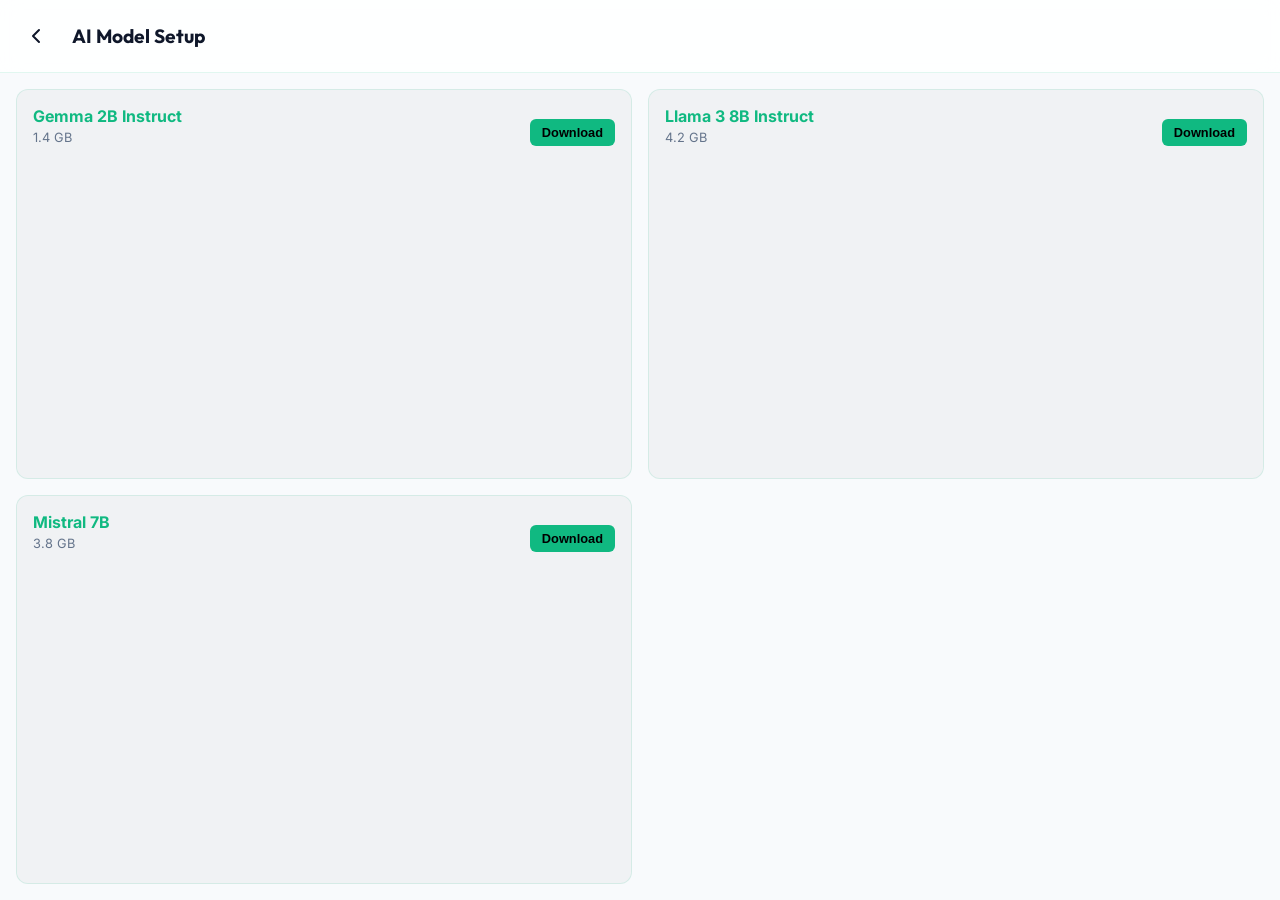
==== app/src/main/assets/www/model-manager.html @ 962ecfc8 "feat: initialize AetherDesk scanner project" ====
<!DOCTYPE html>
<html lang="en">
<head>
  <meta charset="utf-8">
  <title>Model Manager - AetherDesk Mobile</title>
  <meta name="viewport" content="width=device-width, initial-scale=1.0, user-scalable=no, viewport-fit=cover">
  <link rel="stylesheet" href="style.css">
  <link href="https://fonts.googleapis.com/css2?family=Inter:wght@400;500;600;700&family=Outfit:wght@500;700;800&display=swap" rel="stylesheet">
  <style>
    body {
      background-color: var(--bg-primary);
      color: var(--text-primary);
      font-family: 'Inter', sans-serif;
      margin: 0;
      padding: 0;
      height: 100vh;
      display: flex;
      flex-direction: column;
    }
    .header {
      display: flex;
      align-items: center;
      padding: 16px;
      background: var(--nav-bg);
      backdrop-filter: blur(10px);
      border-bottom: 1px solid var(--panel-border);
      position: sticky;
      top: 0;
      z-index: 100;
    }
    .back-btn {
      background: none;
      border: none;
      color: var(--text-primary);
      padding: 8px;
      cursor: pointer;
      display: flex;
      align-items: center;
      justify-content: center;
      margin-right: 16px;
    }
    .title {
      font-family: 'Outfit', sans-serif;
      font-size: 1.2rem;
      font-weight: 700;
      margin: 0;
    }
    .model-grid {
      display: grid;
      grid-template-columns: 1fr;
      gap: 16px;
      padding: 16px;
      overflow-y: auto;
      flex: 1;
    }
    @media (min-width: 1024px) {
      .model-grid {
        grid-template-columns: 1fr 1fr;
      }
    }
    .model-card {
      background: var(--card-bg-inner, rgba(255, 255, 255, 0.03));
      border: 1px solid var(--panel-border);
      border-radius: 12px;
      padding: 16px;
      display: flex;
      flex-direction: column;
      gap: 12px;
    }
    .model-header {
      display: flex;
      justify-content: space-between;
      align-items: flex-start;
    }
    .model-name {
      font-weight: 700;
      font-size: 1rem;
      color: var(--accent-emerald);
      margin: 0;
    }
    .model-size {
      font-size: 0.8rem;
      color: var(--text-muted);
    }
    .progress-container {
      width: 100%;
      height: 6px;
      background: rgba(255, 255, 255, 0.1);
      border-radius: 3px;
      overflow: hidden;
      display: none;
    }
    .progress-bar {
      height: 100%;
      background: linear-gradient(90deg, var(--accent-emerald), var(--accent-gold));
      width: 0%;
      transition: width 0.2s;
    }
    .btn-delete {
      background: rgba(239, 68, 68, 0.1);
      color: #ef4444;
      border: 1px solid rgba(239, 68, 68, 0.3);
      padding: 6px 12px;
      border-radius: 6px;
      font-size: 0.8rem;
      font-weight: 600;
      cursor: pointer;
      align-self: flex-end;
    }
    .btn-download {
      background: var(--accent-emerald);
      color: #000;
      border: none;
      padding: 6px 12px;
      border-radius: 6px;
      font-size: 0.8rem;
      font-weight: 700;
      cursor: pointer;
      align-self: flex-end;
    }
  </style>
</head>
<body class="dark-theme">
  <div class="header">
    <button class="back-btn" onclick="goBack()">
      <svg viewBox="0 0 24 24" fill="none" stroke="currentColor" stroke-width="2" stroke-linecap="round" stroke-linejoin="round" style="width:24px;height:24px;">
        <polyline points="15 18 9 12 15 6"/>
      </svg>
    </button>
    <h1 class="title">AI Model Setup</h1>
  </div>

  <div class="model-grid" id="model-grid">
    <!-- Cards will be injected here by model-manager.js -->
  </div>

  <script src="model-manager.js"></script>
  <script>
    // Theme sync
    const savedTheme = localStorage.getItem("theme") || "light";
    if (savedTheme === "light") {
      document.body.classList.remove("dark-theme");
      document.body.classList.add("light-theme");
    }
    if (window.AndroidBridge && window.AndroidBridge.setStatusBarTheme) {
      window.AndroidBridge.setStatusBarTheme(savedTheme);
    }
    
    // Global swipe-back logic
    let touchStartX = 0;
    let touchEndX = 0;
    document.addEventListener('touchstart', e => {
      touchStartX = e.changedTouches[0].screenX;
    }, { passive: true });
    
    document.addEventListener('touchend', e => {
      touchEndX = e.changedTouches[0].screenX;
      if (touchEndX - touchStartX > 100) {
        goBack(); // Swipe right to go back
      }
    }, { passive: true });

    function goBack() {
      window.location.href = 'index.html';
    }
  </script>
</body>
</html>
---- app/src/main/assets/www/style.css ----
:root {
  /* Default: Premium Light Mode */
  --bg-primary: #f8fafc;
  --bg-gradient: radial-gradient(circle at 50% 50%, #f0f4f8 0%, #e2ebf0 100%);
  --bg-secondary: #ffffff;
  --accent-emerald: #10b981;
  --accent-gold: #d97706; /* slightly darker gold for readability on light BG */
  --accent-rose: #e11d48; /* slightly darker rose for readability on light BG */
  --accent-purple: #8b5cf6;
  --accent-cyan: #06b6d4;
  --text-primary: #0f172a;
  --text-secondary: #334155;
  --text-muted: #64748b;
  --panel-border: rgba(16, 185, 129, 0.12);
  --glass-bg: rgba(255, 255, 255, 0.7);
  --glass-border: rgba(16, 185, 129, 0.16);
  --glow-emerald: 0 4px 16px rgba(16, 185, 129, 0.08);
  --glow-gold: 0 4px 16px rgba(217, 119, 6, 0.06);
  --card-shadow: 0 4px 20px rgba(15, 23, 42, 0.04);
  
  --header-bg: rgba(248, 250, 252, 0.75);
  --nav-bg: rgba(255, 255, 255, 0.85);
  --input-bg: rgba(255, 255, 255, 0.8);
  --input-border: rgba(16, 185, 129, 0.15);
  --console-bg: #f1f5f9;
  --console-text: #0f766e;
  --card-bg-inner: rgba(0, 0, 0, 0.03);
  --subtab-bg: rgba(0, 0, 0, 0.04);
  --chat-user-bg: rgba(0, 0, 0, 0.04);
  --blob-opacity: 0.18;
  --notif-bg: rgba(255, 255, 255, 0.95);
}

body.dark-theme {
  /* Dark Mode Overrides */
  --bg-primary: #050807;
  --bg-gradient: radial-gradient(circle at 50% 50%, #0c1512 0%, #030504 100%);
  --bg-secondary: #0a0f0d;
  --accent-emerald: #10b981;
  --accent-gold: #f59e0b;
  --accent-rose: #f43f5e;
  --accent-purple: #8b5cf6;
  --accent-cyan: #06b6d4;
  --text-primary: #f8fafc;
  --text-secondary: #cbd5e1;
  --text-muted: #64748b;
  --panel-border: rgba(16, 185, 129, 0.08);
  --glass-bg: rgba(16, 185, 129, 0.015);
  --glass-border: rgba(16, 185, 129, 0.12);
  --glow-emerald: 0 0 12px rgba(16, 185, 129, 0.25);
  --glow-gold: 0 0 12px rgba(245, 158, 11, 0.2);
  --card-shadow: 0 4px 30px rgba(0, 0, 0, 0.4);
  
  --header-bg: rgba(10, 15, 13, 0.65);
  --nav-bg: rgba(10, 15, 13, 0.85);
  --input-bg: rgba(0, 0, 0, 0.35);
  --input-border: rgba(255, 255, 255, 0.08);
  --console-bg: rgba(0, 0, 0, 0.45);
  --console-text: #10b981;
  --card-bg-inner: rgba(0, 0, 0, 0.25);
  --subtab-bg: rgba(0, 0, 0, 0.3);
  --chat-user-bg: rgba(0, 0, 0, 0.35);
  --blob-opacity: 0.08;
  --notif-bg: rgba(10, 15, 13, 0.96);
}

.app-logo-theme {
  transition: filter 0.3s ease;
}
body.light-theme .app-logo-theme {
  filter: invert(1) hue-rotate(180deg) brightness(0.3) drop-shadow(0 0 6px rgba(0,0,0,0.15)) !important;
}

* {
  box-sizing: border-box;
  margin: 0;
  padding: 0;
  -webkit-tap-highlight-color: transparent;
}

html {
  height: 100%;
  width: 100%;
  margin: 0;
  padding: 0;
  overflow: hidden;
}

body {
  font-family: 'Inter', -apple-system, sans-serif;
  background-color: var(--bg-primary);
  color: var(--text-primary);
  height: 100%;
  display: flex;
  flex-direction: column;
  overflow: hidden;
  position: relative;
}

/* ----------------- FLUID BACKGROUND GLOW BLOBS ----------------- */
.bg-glow-container {
  position: absolute;
  top: 0;
  left: 0;
  width: 100%;
  height: 100%;
  overflow: hidden;
  z-index: -10;
  pointer-events: none;
  background: var(--bg-gradient);
}

.bg-blob {
  position: absolute;
  border-radius: 50%;
  filter: blur(80px);
  opacity: var(--blob-opacity);
  mix-blend-mode: normal;
  will-change: transform;
  transform: translate3d(0,0,0);
  backface-visibility: hidden;
  perspective: 1000px;
}

.blob-emerald {
  background: var(--accent-emerald);
  width: 300px;
  height: 300px;
  top: -80px;
  left: 5%;
  animation: float-blob-1 25s infinite ease-in-out;
}

.blob-gold {
  background: var(--accent-gold);
  width: 350px;
  height: 350px;
  bottom: -100px;
  right: 8%;
  animation: float-blob-2 30s infinite ease-in-out;
}

.blob-rose {
  background: var(--accent-rose);
  width: 250px;
  height: 250px;
  top: 35%;
  right: -5%;
  animation: float-blob-3 22s infinite ease-in-out;
}

@keyframes float-blob-1 {
  0%, 100% { transform: translate(0px, 0px) scale(1); }
  33% { transform: translate(40px, 30px) scale(1.1); }
  66% { transform: translate(-20px, 50px) scale(0.9); }
}

@keyframes float-blob-2 {
  0%, 100% { transform: translate(0px, 0px) scale(1); }
  50% { transform: translate(-50px, 40px) scale(1.15); }
}

@keyframes float-blob-3 {
  0%, 100% { transform: translate(0px, 0px) scale(1); }
  50% { transform: translate(30px, -45px) scale(0.95); }
}

/* App Header */
.app-header {
  height: calc(64px + env(safe-area-inset-top, 0px));
  padding: env(safe-area-inset-top, 0px) 16px 0 16px;
  background: var(--header-bg);
  backdrop-filter: blur(20px);
  -webkit-backdrop-filter: blur(20px);
  border-bottom: 1px solid var(--panel-border);
  display: flex;
  align-items: center;
  justify-content: space-between;
  position: fixed;
  top: 0;
  left: 0;
  right: 0;
  z-index: 100;
}

.header-branding {
  display: flex;
  align-items: center;
  gap: 8px;
  cursor: pointer;
}

.header-logo {
  width: 20px;
  height: 20px;
  color: var(--accent-emerald);
  filter: drop-shadow(0 0 6px var(--accent-emerald));
}

.header-text {
  display: flex;
  flex-direction: column;
}

.header-title {
  font-family: 'Outfit', sans-serif;
  font-size: 0.95rem;
  font-weight: 700;
  letter-spacing: 0.5px;
}

.header-subtitle {
  font-size: 0.6rem;
  color: var(--text-muted);
  font-weight: 700;
  letter-spacing: 1px;
}

.header-network-badge {
  display: flex;
  align-items: center;
  gap: 6px;
  background: rgba(255, 255, 255, 0.03);
  padding: 4px 10px;
  border-radius: 20px;
  border: 1px solid var(--panel-border);
  cursor: pointer;
}

.badge-dot {
  width: 6px;
  height: 6px;
  border-radius: 50%;
  background: var(--text-muted);
}

.badge-dot.active-wifi {
  background: var(--accent-emerald);
  box-shadow: 0 0 6px var(--accent-emerald);
}

.badge-dot.active-mobile {
  background: var(--accent-gold);
  box-shadow: 0 0 6px var(--accent-gold);
}

.badge-text {
  font-size: 0.7rem;
  font-weight: 600;
  color: var(--text-secondary);
}

/* App Container */
.app-container {
  flex: 1;
  margin-top: calc(64px + env(safe-area-inset-top, 0));
  margin-bottom: 0;
  overflow-y: auto;
  -webkit-overflow-scrolling: touch;
  padding: 16px 16px calc(92px + env(safe-area-inset-bottom, 12px)) 16px;
  display: flex;
  flex-direction: column;
  gap: 16px;
}

/* Tabs */
.tab-content {
  display: none;
  flex-direction: column;
  gap: 16px;
  width: 100%;
}

.tab-content.active {
  display: flex;
}

/* Welcome banner */
.welcome-banner {
  background: linear-gradient(135deg, rgba(16, 185, 129, 0.08) 0%, rgba(245, 158, 11, 0.02) 100%);
  border: 1px solid var(--panel-border);
  border-radius: 12px;
  padding: 18px;
  box-shadow: var(--glow-emerald);
}

.welcome-banner h2 {
  font-family: 'Outfit', sans-serif;
  font-size: 1.25rem;
  color: var(--accent-emerald);
  margin-bottom: 6px;
}

.welcome-banner p {
  font-size: 0.8rem;
  color: var(--text-secondary);
  line-height: 1.4;
}

/* Glass panel & cards */
.glass-panel {
  background: var(--glass-bg);
  backdrop-filter: blur(12px);
  -webkit-backdrop-filter: blur(12px);
  border: 1.5px solid var(--glass-border);
  border-radius: 14px;
  padding: 16px;
  box-shadow: var(--card-shadow);
}

.card {
  display: flex;
  flex-direction: column;
  gap: 12px;
}

.card-header {
  display: flex;
  align-items: center;
  gap: 8px;
  border-bottom: 1px solid var(--panel-border);
  padding-bottom: 8px;
}

.card-header h3 {
  font-size: 0.9rem;
  font-weight: 700;
  text-transform: uppercase;
  letter-spacing: 0.5px;
  color: var(--text-primary);
}

.card-icon {
  width: 16px;
  height: 16px;
}

.icon-emerald { color: var(--accent-emerald); filter: drop-shadow(0 0 4px var(--accent-emerald)); }
.icon-gold { color: var(--accent-gold); filter: drop-shadow(0 0 4px var(--accent-gold)); }

/* Specs Grid */
.device-stats-grid {
  display: grid;
  grid-template-columns: 1fr 1fr;
  gap: 12px;
}

.stat-item {
  background: var(--card-bg-inner);
  border: 1px solid var(--panel-border);
  padding: 10px;
  border-radius: 8px;
  display: flex;
  flex-direction: column;
  gap: 4px;
}

.stat-label {
  font-size: 0.65rem;
  font-weight: 700;
  color: var(--text-muted);
  letter-spacing: 0.5px;
}

.stat-value {
  font-family: 'Outfit', sans-serif;
  font-size: 1.1rem;
  font-weight: 700;
}

.stat-sub {
  font-size: 0.6rem;
  color: var(--text-muted);
}

.text-emerald { color: var(--accent-emerald); }
.text-gold { color: var(--accent-gold); }
.text-purple { color: var(--accent-purple); }
.text-cyan { color: var(--accent-cyan); }
.text-rose { color: var(--accent-rose); }

/* Input fields */
.input-glass {
  background: var(--input-bg);
  border: 1.5px solid var(--input-border);
  border-radius: 8px;
  color: var(--text-primary);
  padding: 10px 12px;
  font-size: 0.85rem;
  font-family: inherit;
  outline: none;
  width: 100%;
  transition: border-color 0.2s;
}

.input-glass:focus {
  border-color: var(--accent-emerald);
  box-shadow: 0 0 8px rgba(16, 185, 129, 0.15);
}

/* Buttons */
.btn-secondary {
  background: var(--card-bg-inner);
  border: 1px solid var(--panel-border);
  border-radius: 8px;
  color: var(--text-secondary);
  font-weight: 600;
  cursor: pointer;
  outline: none;
  transition: all 0.2s;
  padding: 10px 16px;
  display: inline-flex;
  align-items: center;
  justify-content: center;
  min-height: 44px;
}

.btn-secondary:active {
  background: rgba(255, 255, 255, 0.08);
  transform: scale(0.98);
}

.btn-secondary:active {
  background: rgba(16, 185, 129, 0.08);
}

.btn-neon {
  font-weight: 700;
  color: #fff;
  border: none;
  cursor: pointer;
  border-radius: 8px;
  transition: opacity 0.2s, box-shadow 0.2s, transform 0.2s;
  padding: 10px 16px;
  display: inline-flex;
  align-items: center;
  justify-content: center;
  min-height: 44px;
}

.btn-neon-emerald {
  background: linear-gradient(135deg, var(--accent-emerald), #059669);
  box-shadow: var(--glow-emerald);
}

.btn-neon-purple {
  background: linear-gradient(135deg, var(--accent-emerald), var(--accent-gold));
  box-shadow: var(--glow-gold);
}

.btn-neon:active {
  opacity: 0.9;
  transform: scale(0.98);
}

/* Subtabs */
.mobile-subtabs {
  display: flex;
  background: var(--subtab-bg);
  padding: 4px;
  border-radius: 10px;
  border: 1px solid var(--panel-border);
  margin-bottom: 12px;
  flex-shrink: 0;
}

.subtab-btn {
  flex: 1;
  background: none;
  border: none;
  padding: 10px 6px;
  font-size: 0.8rem;
  font-weight: 600;
  color: var(--text-muted);
  border-radius: 8px;
  cursor: pointer;
  transition: all 0.2s;
  min-height: 38px;
}

.subtab-btn.active {
  background: rgba(16, 185, 129, 0.12);
  color: var(--accent-emerald);
  border: 1px solid rgba(16, 185, 129, 0.2);
}

.pane-content {
  display: none;
  flex-direction: column;
  gap: 12px;
  width: 100%;
}

.pane-content.active {
  display: flex;
}

/* Bottom Navigation */
.bottom-nav {
  height: calc(56px + env(safe-area-inset-bottom, 10px));
  padding-bottom: env(safe-area-inset-bottom, 10px);
  background: var(--nav-bg);
  backdrop-filter: blur(20px);
  -webkit-backdrop-filter: blur(20px);
  border-top: 1px solid var(--panel-border);
  position: fixed;
  bottom: 0;
  left: 0;
  right: 0;
  display: flex;
  align-items: center;
  justify-content: space-evenly;
  z-index: 100;
}

.nav-item {
  background: none;
  border: none;
  display: flex;
  flex-direction: column;
  align-items: center;
  justify-content: center;
  gap: 2px;
  flex: 1;
  height: 100%;
  color: var(--text-muted);
  cursor: pointer;
  padding: 2px 0;
  outline: none;
  min-width: 0;
}

.nav-icon-wrapper {
  display: flex;
  align-items: center;
  justify-content: center;
  padding: 4px 10px;
  border-radius: 16px;
  transition: all 0.2s ease-in-out;
}

.nav-icon {
  width: 20px;
  height: 20px;
  transition: transform 0.2s ease-in-out;
}

.nav-label {
  font-size: 0.62rem;
  font-weight: 500;
  white-space: nowrap;
  letter-spacing: -0.01em;
  transition: color 0.2s;
  overflow: hidden;
  text-overflow: ellipsis;
  max-width: 100%;
}

.nav-item.active {
  color: var(--accent-emerald);
}

.nav-item.active .nav-icon-wrapper {
  background-color: rgba(16, 185, 129, 0.12);
  box-shadow: inset 0 0 8px rgba(16, 185, 129, 0.05);
}

.nav-item.active .nav-icon {
  transform: scale(1.05);
  color: var(--accent-emerald);
  filter: drop-shadow(0 0 6px var(--accent-emerald));
}

.nav-item.active .nav-label {
  color: var(--accent-emerald);
  font-weight: 700;
}

/* Circular Settings button in header */
.header-settings-btn {
  background: var(--card-bg-inner);
  border: 1px solid var(--panel-border);
  border-radius: 50%;
  width: 34px;
  height: 34px;
  display: flex;
  align-items: center;
  justify-content: center;
  cursor: pointer;
  color: var(--text-secondary);
  transition: all 0.2s;
  outline: none;
}

.header-settings-btn:active {
  background: rgba(255, 255, 255, 0.08);
  transform: scale(0.95);
}

/* Fullscreen Boot Splash Overlay styles */
#boot-splash-overlay {
  position: fixed;
  top: 0;
  left: 0;
  right: 0;
  bottom: 0;
  background: var(--bg-primary);
  z-index: 100000;
  opacity: 1;
  transition: opacity 0.4s cubic-bezier(0.25, 1, 0.5, 1);
  will-change: opacity;
  pointer-events: auto;
  display: flex;
  flex-direction: column;
  align-items: center;
  justify-content: center;
}

.splash-logo-container {
  width: 100%;
  max-width: 320px;
  text-align: center;
  box-sizing: border-box;
  padding: 0 20px;
}

/* Badge tags for status */
.badge-tag {
  display: inline-block;
  padding: 4px 10px;
  font-size: 0.7rem;
  font-weight: 700;
  border-radius: 12px;
  text-transform: uppercase;
  letter-spacing: 0.5px;
}

.status-stopped {
  background: rgba(244, 63, 94, 0.1);
  color: var(--accent-rose);
  border: 1px solid rgba(244, 63, 94, 0.2);
}

.status-running {
  background: rgba(16, 185, 129, 0.1);
  color: var(--accent-emerald);
  border: 1px solid rgba(16, 185, 129, 0.2);
}

.status-starting {
  background: rgba(245, 158, 11, 0.1);
  color: var(--accent-gold);
  border: 1px solid rgba(245, 158, 11, 0.2);
}

/* Result Consoles */
.result-console {
  background: var(--console-bg);
  border: 1px solid var(--panel-border);
  color: var(--console-text);
  border-radius: 8px;
  padding: 10px;
  font-family: monospace;
  font-size: 0.75rem;
  white-space: pre-wrap;
  word-break: break-all;
  overflow-y: auto;
}

/* Chat Styles */
.mobile-split-layout {
  display: flex;
  flex-direction: column;
  gap: 14px;
  flex: 1;
}

.chat-messages {
  display: flex;
  flex-direction: column;
  gap: 10px;
}

.chat-bubble {
  max-width: 85%;
  padding: 8px 12px;
  border-radius: 12px;
  font-size: 0.8rem;
  line-height: 1.45;
}

.chat-bubble.assistant {
  align-self: flex-start;
  background: rgba(16, 185, 129, 0.08);
  border: 1px solid rgba(16, 185, 129, 0.15);
  color: var(--text-primary);
}

.chat-bubble.user {
  align-self: flex-end;
  background: var(--chat-user-bg);
  border: 1px solid rgba(245, 158, 11, 0.15);
  color: var(--text-primary);
}

.chat-input-row {
  display: flex;
  gap: 8px;
}

.chat-input-row input {
  flex: 1;
}

.chat-input-row button {
  padding: 10px 16px;
  font-size: 0.8rem;
  flex-shrink: 0;
}

/* Modals */
.modal-overlay {
  position: fixed;
  top: 0;
  left: 0;
  right: 0;
  bottom: 0;
  background: rgba(0,0,0,0.65);
  backdrop-filter: blur(8px);
  display: flex;
  align-items: center;
  justify-content: center;
  padding: 24px;
  z-index: 1000;
}

.modal-card {
  max-width: 340px;
  width: 100%;
  border-color: rgba(16, 185, 129, 0.25);
  box-shadow: var(--glow-emerald);
  animation: modalScaleUp 0.3s cubic-bezier(0.175, 0.885, 0.32, 1.275);
}

@keyframes modalScaleUp {
  from {
    transform: scale(0.9);
    opacity: 0;
  }
  to {
    transform: scale(1);
    opacity: 1;
  }
}

.flex-col {
  display: flex;
  flex-direction: column;
}

.text-muted {
  color: var(--text-muted);
}

/* Custom list items */
.doc-item {
  display: flex;
  justify-content: space-between;
  align-items: center;
  background: var(--card-bg-inner);
  border: 1px solid var(--panel-border);
  padding: 6px 10px;
  border-radius: 6px;
}

/* Theme Toggle Switch */
.theme-switch-container {
  display: flex;
  align-items: center;
  justify-content: space-between;
  background: var(--card-bg-inner);
  padding: 8px 12px;
  border-radius: 8px;
  border: 1px solid var(--panel-border);
  width: 100%;
}

.switch {
  position: relative;
  display: inline-block;
  width: 46px;
  height: 24px;
}

.switch input {
  opacity: 0;
  width: 0;
  height: 0;
}

.slider-switch {
  position: absolute;
  cursor: pointer;
  top: 0;
  left: 0;
  right: 0;
  bottom: 0;
  background-color: var(--subtab-bg);
  transition: .4s;
  border-radius: 24px;
  border: 1px solid var(--panel-border);
}

.slider-switch:before {
  position: absolute;
  content: "";
  height: 16px;
  width: 16px;
  left: 3px;
  bottom: 3px;
  background-color: var(--text-secondary);
  transition: .4s;
  border-radius: 50%;
}

input:checked + .slider-switch {
  background-color: var(--accent-emerald);
}

input:checked + .slider-switch:before {
  transform: translateX(22px);
  background-color: white;
}

/* File Utils Style Helpers */
.utils-grid {
  display: grid;
  grid-template-columns: 1fr 1fr;
  gap: 10px;
}

.file-picker-btn {
  background: var(--input-bg);
  border: 1.5px dashed var(--input-border);
  border-radius: 8px;
  color: var(--text-secondary);
  padding: 14px;
  text-align: center;
  font-size: 0.8rem;
  font-weight: 500;
  cursor: pointer;
  transition: all 0.2s;
  display: flex;
  flex-direction: column;
  align-items: center;
  gap: 4px;
}

.file-picker-btn:active {
  background: rgba(16, 185, 129, 0.04);
  border-color: var(--accent-emerald);
  color: var(--accent-emerald);
}

.strength-bar-bg {
  background: var(--subtab-bg);
  height: 4px;
  border-radius: 2px;
  overflow: hidden;
  margin-top: 4px;
}

.strength-bar {
  height: 100%;
  width: 0%;
  background: var(--text-muted);
  transition: width 0.3s ease, background 0.3s ease;
}

.strength-weak { background: var(--accent-rose) !important; }
.strength-medium { background: var(--accent-gold) !important; }
.strength-strong { background: var(--accent-emerald) !important; }

/* Custom slider style */
.slider-glass {
  height: 6px;
  background: var(--subtab-bg);
  border-radius: 4px;
  outline: none;
  border: 1px solid var(--panel-border);
  -webkit-appearance: none;
}
.slider-glass::-webkit-slider-thumb {
  -webkit-appearance: none;
  width: 16px;
  height: 16px;
  border-radius: 50%;
  background: var(--accent-emerald);
  cursor: pointer;
  box-shadow: var(--glow-emerald);
}

.btn-neon-rose {
  background: linear-gradient(135deg, var(--accent-rose), #be123c) !important;
  box-shadow: 0 0 12px rgba(244, 63, 94, 0.25) !important;
}

/* Tab/Card stretch rules to utilize full mobile screens */
.tab-content.active {
  display: flex;
  flex: 1;
  flex-direction: column;
}
.tab-content > .pane-content.active {
  display: flex;
  flex: 1;
  flex-direction: column;
}
#tab-productivity > .glass-panel,
#codehelper-pane-sandbox > .glass-panel,
#creative-pane-paint > .glass-panel,
#creative-pane-bg > .glass-panel,
#creative-pane-voice > .glass-panel,
#study-pane-math > .glass-panel,
#study-pane-planner > .glass-panel,
#study-pane-recall > .glass-panel {
  display: flex;
  flex-direction: column;
  min-height: auto;
}
#tab-productivity > .glass-panel > .flex-col,
#creative-pane-paint > .glass-panel > .flex-col,
#creative-pane-bg > .glass-panel > .flex-col,
#creative-pane-voice > .glass-panel > .flex-col,
#study-pane-math > .glass-panel > .flex-col,
#study-pane-planner > .glass-panel > .flex-col,
#study-pane-recall > .glass-panel > .flex-col {
  flex: 1;
  display: flex;
  flex-direction: column;
  justify-content: flex-start;
  gap: 16px;
}

/* Custom Segmented Control & Chip Tabs */
.embedded-chip-tabs {
  display: flex;
  gap: 8px;
  overflow-x: auto;
  padding: 4px 0 8px 0;
  scrollbar-width: none;
  -ms-overflow-style: none;
  width: 100%;
}
.embedded-chip-tabs::-webkit-scrollbar {
  display: none;
}
.chip-tab {
  background: var(--card-bg-inner);
  border: 1px solid var(--panel-border);
  border-radius: 20px;
  color: var(--text-secondary);
  padding: 8px 16px;
  font-size: 0.75rem;
  font-weight: 600;
  white-space: nowrap;
  cursor: pointer;
  transition: all 0.2s;
  outline: none;
  display: inline-flex;
  align-items: center;
  justify-content: center;
  min-height: 34px;
}
.chip-tab.active {
  background: rgba(16, 185, 129, 0.15);
  color: var(--accent-emerald);
  border-color: var(--accent-emerald);
  box-shadow: 0 0 8px rgba(16, 185, 129, 0.1);
}

.segmented-control {
  display: flex;
  background: var(--subtab-bg);
  padding: 3px;
  border-radius: 8px;
  border: 1px solid var(--panel-border);
  width: 100%;
}
.segment-btn {
  flex: 1;
  background: none;
  border: none;
  padding: 8px 4px;
  font-size: 0.75rem;
  font-weight: 600;
  color: var(--text-muted);
  border-radius: 6px;
  cursor: pointer;
  transition: all 0.2s;
  text-align: center;
  white-space: nowrap;
  overflow: hidden;
  text-overflow: ellipsis;
  min-height: 32px;
  outline: none;
}
.segment-btn.active {
  background: var(--bg-secondary);
  color: var(--accent-emerald);
  border: 1px solid var(--panel-border);
  box-shadow: var(--card-shadow);
}

/* Bottom Interactive Widgets */
.widget-card {
  margin-top: 16px;
  border-color: rgba(16, 185, 129, 0.18);
  box-shadow: 0 4px 15px rgba(0, 0, 0, 0.15);
  animation: widgetFadeIn 0.5s ease-out;
}

@keyframes widgetFadeIn {
  from { opacity: 0; transform: translateY(10px); }
  to { opacity: 1; transform: translateY(0); }
}

.widget-section-title {
  display: block;
  font-size: 0.7rem;
  font-weight: 700;
  color: var(--text-muted);
  text-transform: uppercase;
  letter-spacing: 0.5px;
  margin-bottom: 6px;
}

.btn-small {
  min-height: 34px !important;
  height: 34px !important;
  font-size: 0.75rem !important;
  padding: 4px 12px !important;
}

/* Color Palette styles */
.color-chip {
  height: 36px;
  border-radius: 6px;
  cursor: pointer;
  display: flex;
  align-items: center;
  justify-content: center;
  font-size: 0.6rem;
  font-weight: 700;
  color: #fff;
  text-shadow: 0 1px 2px rgba(0,0,0,0.6);
  border: 1px solid rgba(255,255,255,0.1);
  transition: transform 0.2s, box-shadow 0.2s;
}

.color-chip:active {
  transform: scale(0.92);
  box-shadow: 0 0 8px rgba(255,255,255,0.3);
}

/* Mindset Animation */
.widget-mindset-box .result-console {
  transition: border-color 0.4s ease, box-shadow 0.4s ease;
}

.widget-mindset-box.pulse-emerald .result-console {
  border-color: var(--accent-emerald) !important;
  box-shadow: 0 0 12px rgba(16, 185, 129, 0.25) !important;
}

.widget-mindset-box.pulse-gold .result-console {
  border-color: var(--accent-gold) !important;
  box-shadow: 0 0 12px rgba(245, 158, 11, 0.25) !important;
}

/* ==========================================================================
   Aether Smart Document Scanner Styles
   ========================================================================== */
.scanner-card-clickable:hover {
  transform: scale(1.02);
  border-color: var(--accent-cyan) !important;
  box-shadow: 0 0 15px rgba(16, 185, 129, 0.2);
}

.scanner-card-clickable:active {
  transform: scale(0.98);
  border-color: var(--accent-cyan) !important;
  background: rgba(16, 185, 129, 0.05) !important;
}

.scanner-overlay {
  --bg-primary: #090d16;
  --bg-secondary: #111827;
  --text-primary: #f8fafc;
  --text-secondary: #e2e8f0;
  --text-muted: #94a3b8;
  --panel-border: rgba(255, 255, 255, 0.08);
  --card-bg-inner: rgba(255, 255, 255, 0.03);

  position: fixed;
  top: 0;
  left: 0;
  right: 0;
  bottom: 0;
  z-index: 9999;
  background: #090d16;
  opacity: 0.99;
  backdrop-filter: blur(20px);
  -webkit-backdrop-filter: blur(20px);
  display: flex;
  justify-content: center;
  align-items: center;
  overflow: hidden;
  font-family: 'Outfit', sans-serif;
  color: #f8fafc;
}

.flash-overlay {
  position: absolute;
  top: 0;
  left: 0;
  width: 100%;
  height: 100%;
  background: #ffffff;
  opacity: 0;
  pointer-events: none;
  z-index: 10002;
  transition: opacity 0.05s ease-out;
}

.flash-overlay.flash-active {
  opacity: 0.85;
}

.scanner-hud {
  position: relative;
  width: 100%;
  height: 100%;
  max-width: 600px;
  display: flex;
  flex-direction: column;
  justify-content: space-between;
  padding: 24px 20px;
  box-sizing: border-box;
}

.hud-header {
  display: flex;
  justify-content: space-between;
  align-items: center;
  z-index: 10001;
  margin-top: calc(16px + env(safe-area-inset-top, 24px)); /* Dynamically clears Android system status bar / notch area */
}

.hud-title {
  font-size: 1.15rem;
  font-weight: 700;
  letter-spacing: -0.5px;
  background: linear-gradient(135deg, #fff 30%, var(--accent-emerald) 100%);
  -webkit-background-clip: text;
  -webkit-text-fill-color: transparent;
}

.btn-hud-close {
  background: rgba(255, 255, 255, 0.05);
  border: 1px solid rgba(255, 255, 255, 0.08);
  color: #fff;
  font-size: 1.4rem;
  width: 38px;
  height: 38px;
  border-radius: 50%;
  display: flex;
  align-items: center;
  justify-content: center;
  cursor: pointer;
  outline: none;
  transition: background 0.2s, transform 0.2s;
}

.btn-hud-close:active {
  background: rgba(255, 255, 255, 0.15);
  transform: scale(0.95);
}

.viewfinder-container {
  position: relative;
  flex: 1;
  margin: 20px 0;
  border-radius: 16px;
  background: rgba(0, 0, 0, 0.4);
  border: 1.5px solid rgba(255, 255, 255, 0.05);
  overflow: hidden;
  display: flex;
  justify-content: center;
  align-items: center;
  box-shadow: inset 0 0 30px rgba(0, 0, 0, 0.8);
}

.grid-helper {
  position: absolute;
  width: 100%;
  height: 100%;
  pointer-events: none;
  background-image: 
    linear-gradient(rgba(255, 255, 255, 0.03) 1px, transparent 1px),
    linear-gradient(90deg, rgba(255, 255, 255, 0.03) 1px, transparent 1px);
  background-size: 33.33% 33.33%;
  z-index: 1;
}

.document-sheet {
  position: relative;
  width: 72%;
  height: 76%;
  max-width: 320px;
  background: #ffffff; /* Bright white paper background */
  border: 1.5px solid rgba(16, 185, 129, 0.45); /* Emerald detection border */
  box-shadow: 0 10px 25px rgba(0, 0, 0, 0.35), 0 0 15px rgba(16, 185, 129, 0.25);
  border-radius: 12px;
  padding: 24px;
  box-sizing: border-box;
  display: flex;
  flex-direction: column;
  gap: 16px;
  opacity: 0.95;
  z-index: 2;
  transition: transform 0.4s cubic-bezier(0.175, 0.885, 0.32, 1.275);
}

.doc-header-sim {
  width: 40%;
  height: 10px;
  background: rgba(15, 23, 42, 0.2); /* Solid dark blue-grey header */
  border-radius: 4px;
}

.doc-text-skeleton-line {
  height: 6px;
  background: rgba(15, 23, 42, 0.12); /* Solid dark text line skeleton */
  border-radius: 3px;
}

.doc-footer-sim {
  margin-top: auto;
  width: 25%;
  height: 8px;
  background: rgba(15, 23, 42, 0.18); /* Solid dark footer element */
  border-radius: 3px;
}

.edge-corners-box {
  position: absolute;
  width: 72%;
  height: 77%;
  pointer-events: none;
  z-index: 3;
  animation: pulse-corners 2s infinite ease-in-out;
}

.corner {
  position: absolute;
  width: 24px;
  height: 24px;
  border: 3px solid var(--accent-emerald);
}

.top-left {
  top: -2px;
  left: -2px;
  border-right: none;
  border-bottom: none;
  border-top-left-radius: 8px;
}

.top-right {
  top: -2px;
  right: -2px;
  border-left: none;
  border-bottom: none;
  border-top-right-radius: 8px;
}

.bottom-left {
  bottom: -2px;
  left: -2px;
  border-right: none;
  border-top: none;
  border-bottom-left-radius: 8px;
}

.bottom-right {
  bottom: -2px;
  right: -2px;
  border-left: none;
  border-top: none;
  border-bottom-right-radius: 8px;
}

@keyframes pulse-corners {
  0% { transform: scale(1.0); border-color: var(--accent-emerald); }
  50% { transform: scale(0.97); border-color: var(--accent-cyan); }
  100% { transform: scale(1.0); border-color: var(--accent-emerald); }
}

.scanner-laser-line {
  position: absolute;
  top: 0;
  left: 0;
  width: 100%;
  height: 2px;
  background: linear-gradient(90deg, transparent, var(--accent-cyan), var(--accent-emerald), var(--accent-cyan), transparent);
  box-shadow: 0 0 10px var(--accent-cyan);
  z-index: 4;
  animation: laser-scan 3.5s infinite linear;
}

@keyframes laser-scan {
  0% { top: 0%; opacity: 0; }
  10% { opacity: 0.8; }
  90% { opacity: 0.8; }
  100% { top: 100%; opacity: 0; }
}

.hud-footer {
  display: flex;
  justify-content: space-between;
  align-items: center;
  height: 90px;
  padding: 0 10px;
  z-index: 10001;
}

.shutter-btn {
  width: 72px;
  height: 72px;
  border-radius: 50%;
  background: none;
  border: 4px solid #ffffff;
  padding: 4px;
  cursor: pointer;
  outline: none;
  display: flex;
  align-items: center;
  justify-content: center;
  box-sizing: border-box;
  transition: transform 0.15s ease-out;
}

.shutter-btn::after {
  content: '';
  display: block;
  width: 100%;
  height: 100%;
  border-radius: 50%;
  background: #ffffff;
  transition: background 0.2s;
}

.shutter-btn:active {
  transform: scale(0.9);
}

.shutter-btn:active::after {
  background: var(--accent-emerald);
}

.batch-badge {
  background: rgba(255, 255, 255, 0.08);
  border: 1px solid rgba(255, 255, 255, 0.1);
  padding: 8px 16px;
  border-radius: 20px;
  font-size: 0.85rem;
  font-weight: 600;
  color: var(--text-primary);
  min-width: 80px;
  text-align: center;
}

.done-btn {
  width: 52px;
  height: 52px;
  border-radius: 50%;
  background: var(--accent-emerald);
  border: none;
  color: #fff;
  display: flex;
  align-items: center;
  justify-content: center;
  cursor: pointer;
  outline: none;
  box-shadow: 0 4px 12px rgba(16, 185, 129, 0.3);
  transition: transform 0.2s, background 0.2s;
}

.done-btn:active {
  background: #059669;
  transform: scale(0.95);
}

.processing-overlay {
  position: absolute;
  top: 0;
  left: 0;
  width: 100%;
  height: 100%;
  z-index: 10005;
  background: rgba(11, 14, 18, 0.6);
  backdrop-filter: blur(10px);
  -webkit-backdrop-filter: blur(10px);
  display: flex;
  justify-content: center;
  align-items: center;
}

.glass-loader-card {
  padding: 30px 40px;
  border-radius: 16px;
  background: rgba(18, 22, 28, 0.85);
  border: 1px solid rgba(255, 255, 255, 0.08);
  box-shadow: 0 20px 40px rgba(0, 0, 0, 0.5);
  display: flex;
  flex-direction: column;
  align-items: center;
  gap: 16px;
  max-width: 280px;
  text-align: center;
}

.spinner-glass {
  width: 36px;
  height: 36px;
  border: 3.5px solid rgba(255, 255, 255, 0.1);
  border-top: 3.5px solid var(--accent-emerald);
  border-radius: 50%;
  animation: spin 1s linear infinite;
}

@keyframes spin {
  0% { transform: rotate(0deg); }
  100% { transform: rotate(360deg); }
}

.processing-msg {
  font-size: 0.85rem;
  font-weight: 600;
  color: var(--text-primary);
  letter-spacing: -0.2px;
}

/* Clickable Dashboard Cards */
.clickable-card {
  transition: transform 0.2s ease, border-color 0.2s ease, box-shadow 0.2s ease;
}
.clickable-card:hover {
  transform: translateY(-2px);
  border-color: var(--panel-border-glow) !important;
  box-shadow: 0 8px 24px rgba(139, 92, 246, 0.15);
}
.clickable-card:active {
  transform: translateY(0) scale(0.98);
}

/* System Telemetry Interactive Chips */
.resource-chip {
  flex: 0 0 105px;
  background: rgba(255, 255, 255, 0.02);
  border: 1px solid var(--panel-border);
  border-radius: 12px;
  padding: 10px;
  display: flex;
  flex-direction: column;
  gap: 4px;
  cursor: pointer;
  transition: all 0.2s ease;
  position: relative;
  overflow: hidden;
}
.resource-chip:active {
  transform: scale(0.95);
}
.resource-chip.active {
  border-color: var(--panel-border-glow) !important;
  box-shadow: inset 0 1px 1px rgba(255, 255, 255, 0.05), 0 0 15px rgba(139, 92, 246, 0.15);
  background: rgba(139, 92, 246, 0.08) !important;
}
.chip-label {
  font-size: 0.65rem;
  font-weight: 700;
  color: var(--text-muted);
  text-transform: uppercase;
}
.chip-value {
  font-size: 1.05rem;
  font-weight: 800;
}
.chip-sparkline-box {
  height: 20px;
  width: 100%;
  position: relative;
}
.chip-sparkline-box canvas {
  width: 100%;
  height: 100%;
  display: block;
}

/* Scanner Screens and Multi-step controls */
.scanner-screen {
  width: 100%;
  height: 100%;
  display: flex;
  flex-direction: column;
}

.action-column-btn {
  background: rgba(255, 255, 255, 0.03);
  border: 1px solid var(--panel-border);
  color: #fff;
  border-radius: 10px;
  width: 50px;
  height: 54px;
  display: flex;
  flex-direction: column;
  align-items: center;
  justify-content: center;
  cursor: pointer;
  transition: background 0.2s, transform 0.2s;
  outline: none;
}
.action-column-btn:active {
  background: rgba(255, 255, 255, 0.1);
  transform: scale(0.95);
}

.scanner-utility-btn {
  background: rgba(255, 255, 255, 0.03);
  border: 1px solid var(--panel-border);
  color: var(--text-secondary);
  padding: 6px 12px;
  border-radius: 6px;
  font-size: 0.7rem;
  font-weight: 700;
  cursor: pointer;
  transition: all 0.2s;
  outline: none;
}
.scanner-utility-btn:active, .scanner-utility-btn.active {
  background: rgba(139, 92, 246, 0.15);
  border-color: var(--accent-purple);
  color: #fff;
}

.format-chip, .size-chip {
  flex: 1;
  text-align: center;
  padding: 10px;
  border-radius: 8px;
  border: 1px solid var(--panel-border);
  background: rgba(255, 255, 255, 0.02);
  cursor: pointer;
  font-size: 0.8rem;
  font-weight: 700;
  transition: all 0.2s;
  color: var(--text-secondary);
}
.format-chip.active, .size-chip.active {
  border-color: var(--accent-cyan) !important;
  background: rgba(6, 182, 212, 0.08) !important;
  color: #fff;
  box-shadow: 0 0 10px rgba(6, 182, 212, 0.15);
}

/* Creations items style */
.creation-item {
  display: flex;
  justify-content: space-between;
  align-items: center;
  padding: 12px 14px;
  background: rgba(255, 255, 255, 0.02);
  border-radius: 8px;
  border: 1px solid var(--panel-border);
  transition: border-color 0.2s;
}
.creation-item:hover {
  border-color: var(--panel-border-glow);
}

/* Light Theme Overrides for Scanner Screens */
.scanner-overlay.light-theme {
  --bg-primary: #f8fafc;
  --bg-secondary: #ffffff;
  --text-primary: #0f172a;
  --text-secondary: #334155;
  --text-muted: #64748b;
  --panel-border: rgba(16, 185, 129, 0.12);
  --card-bg-inner: rgba(0, 0, 0, 0.03);
  background: #f8fafc;
  color: #0f172a;
}
.scanner-overlay.light-theme .shutter-btn { background: #0f172a; border-color: #0f172a; }
.scanner-overlay.light-theme .hud-title { color: #0f172a; }
.scanner-overlay.light-theme .header-bar, .scanner-overlay.light-theme .footer-bar { background: rgba(255,255,255,0.8); backdrop-filter: blur(10px); }
.scanner-overlay.light-theme .flash-btn, .scanner-overlay.light-theme .close-btn { color: #0f172a; background: rgba(0,0,0,0.05); }
.scanner-overlay.light-theme .flash-btn:active, .scanner-overlay.light-theme .close-btn:active { background: rgba(0,0,0,0.1); }
.scanner-overlay.light-theme .processing-overlay { background: rgba(248, 250, 252, 0.85); }
.scanner-overlay.light-theme .glass-loader-card { background: #ffffff; border: 1px solid rgba(0,0,0,0.05); box-shadow: 0 10px 30px rgba(0,0,0,0.1); }
.scanner-overlay.light-theme .action-column-btn { color: var(--text-primary); background: rgba(0, 0, 0, 0.03); }
.scanner-overlay.light-theme .action-column-btn:active { background: rgba(0, 0, 0, 0.08); }
.scanner-overlay.light-theme .btn-hud-close { color: var(--text-primary); }
.scanner-overlay.light-theme .scanner-utility-btn { background: rgba(0, 0, 0, 0.03); color: var(--text-secondary); }
.scanner-overlay.light-theme .scanner-utility-btn:active, .scanner-overlay.light-theme .scanner-utility-btn.active { background: rgba(139, 92, 246, 0.1); color: var(--accent-purple); }
.scanner-overlay.light-theme .format-chip, .scanner-overlay.light-theme .size-chip { background: rgba(0, 0, 0, 0.02); color: var(--text-secondary); }
.scanner-overlay.light-theme .format-chip.active, .scanner-overlay.light-theme .size-chip.active { background: rgba(6, 182, 212, 0.08) !important; color: var(--accent-cyan); }
.scanner-overlay.light-theme .creation-item { background: rgba(0, 0, 0, 0.015); }
.scanner-overlay.light-theme .batch-badge { background: rgba(16, 185, 129, 0.1); color: var(--accent-emerald); }
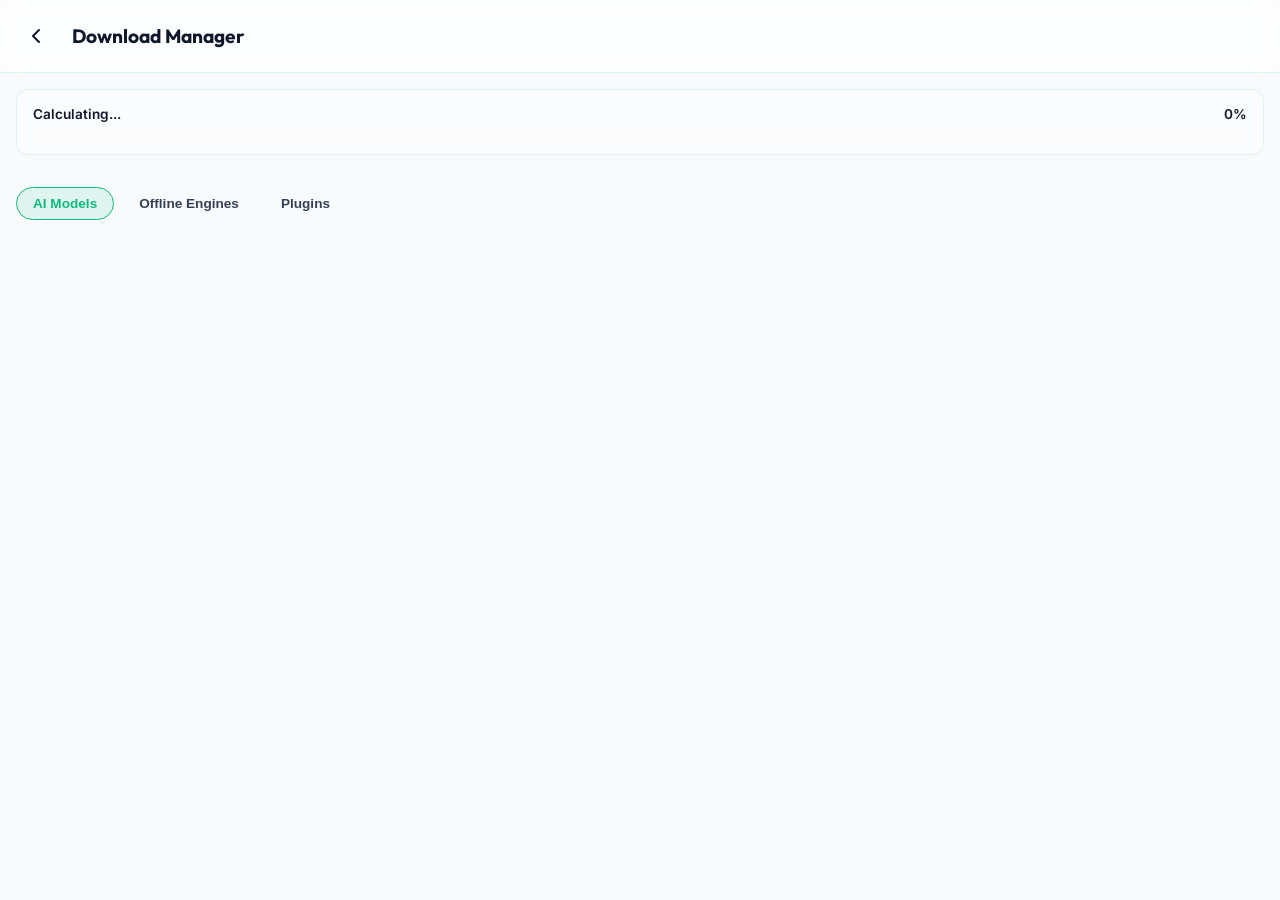
==== commit 37ab9fac: "v1.0.0-stable: Native Android Integrations, ML Kit Full Mode & UX Overhaul Core Architecture & Stabi" ====
--- a/app/src/main/assets/www/model-manager.html
+++ b/app/src/main/assets/www/model-manager.html
@@ -118,6 +118,55 @@
       cursor: pointer;
       align-self: flex-end;
     }
+    .download-tabs {
+      display: flex;
+      gap: 8px;
+      padding: 0 16px;
+      margin-top: 16px;
+    }
+    .dl-tab {
+      background: rgba(255, 255, 255, 0.05);
+      border: 1px solid transparent;
+      color: var(--text-secondary);
+      padding: 8px 16px;
+      border-radius: 20px;
+      font-size: 0.85rem;
+      font-weight: 600;
+      cursor: pointer;
+      transition: all 0.2s;
+    }
+    .dl-tab.active {
+      border-color: var(--accent-emerald);
+      color: var(--accent-emerald);
+      background: rgba(16, 185, 129, 0.1);
+    }
+    .storage-bar-container {
+      margin: 16px;
+      padding: 16px;
+      background: var(--card-bg-inner, rgba(255, 255, 255, 0.03));
+      border: 1px solid var(--panel-border);
+      border-radius: 12px;
+    }
+    .storage-text-row {
+      display: flex;
+      justify-content: space-between;
+      font-size: 0.85rem;
+      font-weight: 600;
+      margin-bottom: 8px;
+    }
+    .storage-progress {
+      width: 100%;
+      height: 8px;
+      background: rgba(255, 255, 255, 0.1);
+      border-radius: 4px;
+      overflow: hidden;
+    }
+    .storage-progress-fill {
+      height: 100%;
+      background: var(--accent-emerald);
+      width: 0%;
+      transition: width 0.3s;
+    }
   </style>
 </head>
 <body class="dark-theme">
@@ -127,10 +176,26 @@
         <polyline points="15 18 9 12 15 6"/>
       </svg>
     </button>
-    <h1 class="title">AI Model Setup</h1>
-  </div>
-
-  <div class="model-grid" id="model-grid">
+    <h1 class="title">Download Manager</h1>
+  </div>
+
+  <div class="storage-bar-container">
+    <div class="storage-text-row">
+      <span id="model-manager-storage-text">Calculating...</span>
+      <span id="model-manager-storage-percent">0%</span>
+    </div>
+    <div class="storage-progress">
+      <div class="storage-progress-fill" id="model-manager-storage-bar"></div>
+    </div>
+  </div>
+
+  <div class="download-tabs">
+    <button id="dl-tab-models" class="dl-tab active" onclick="switchDownloadTab('models')">AI Models</button>
+    <button id="dl-tab-engines" class="dl-tab" onclick="switchDownloadTab('engines')">Offline Engines</button>
+    <button id="dl-tab-plugins" class="dl-tab" onclick="switchDownloadTab('plugins')">Plugins</button>
+  </div>
+
+  <div class="model-grid" id="model-manager-list-container">
     <!-- Cards will be injected here by model-manager.js -->
   </div>
 
--- a/app/src/main/assets/www/style.css
+++ b/app/src/main/assets/www/style.css
@@ -12,23 +12,27 @@
   --text-secondary: #334155;
   --text-muted: #64748b;
   --panel-border: rgba(16, 185, 129, 0.12);
-  --glass-bg: rgba(255, 255, 255, 0.7);
-  --glass-border: rgba(16, 185, 129, 0.16);
+  --glass-bg: rgba(255, 255, 255, 0.45);
+  --glass-border: rgba(255, 255, 255, 0.65);
   --glow-emerald: 0 4px 16px rgba(16, 185, 129, 0.08);
   --glow-gold: 0 4px 16px rgba(217, 119, 6, 0.06);
-  --card-shadow: 0 4px 20px rgba(15, 23, 42, 0.04);
+  --card-shadow: 0 4px 24px rgba(31, 38, 135, 0.08);
   
-  --header-bg: rgba(248, 250, 252, 0.75);
-  --nav-bg: rgba(255, 255, 255, 0.85);
-  --input-bg: rgba(255, 255, 255, 0.8);
-  --input-border: rgba(16, 185, 129, 0.15);
-  --console-bg: #f1f5f9;
+  --header-bg: rgba(248, 250, 252, 0.5);
+  --nav-bg: rgba(255, 255, 255, 0.55);
+  --input-bg: rgba(255, 255, 255, 0.6);
+  --input-border: rgba(255, 255, 255, 0.8);
+  --console-bg: rgba(255, 255, 255, 0.5);
   --console-text: #0f766e;
-  --card-bg-inner: rgba(0, 0, 0, 0.03);
-  --subtab-bg: rgba(0, 0, 0, 0.04);
-  --chat-user-bg: rgba(0, 0, 0, 0.04);
-  --blob-opacity: 0.18;
-  --notif-bg: rgba(255, 255, 255, 0.95);
+  --card-bg-inner: rgba(255, 255, 255, 0.4);
+  --subtab-bg: rgba(255, 255, 255, 0.5);
+  --chat-user-bg: rgba(255, 255, 255, 0.6);
+  --blob-opacity: 0.45;
+  --notif-bg: rgba(255, 255, 255, 0.75);
+  --segmented-bg: rgba(0, 0, 0, 0.05);
+  --segmented-btn-active-bg: #ffffff;
+  --segmented-btn-active-color: var(--accent-emerald);
+  --segmented-border: rgba(0, 0, 0, 0.06);
 }
 
 body.dark-theme {
@@ -45,30 +49,34 @@
   --text-secondary: #cbd5e1;
   --text-muted: #64748b;
   --panel-border: rgba(16, 185, 129, 0.08);
-  --glass-bg: rgba(16, 185, 129, 0.015);
-  --glass-border: rgba(16, 185, 129, 0.12);
+  --glass-bg: rgba(20, 25, 22, 0.35);
+  --glass-border: rgba(255, 255, 255, 0.08);
   --glow-emerald: 0 0 12px rgba(16, 185, 129, 0.25);
   --glow-gold: 0 0 12px rgba(245, 158, 11, 0.2);
-  --card-shadow: 0 4px 30px rgba(0, 0, 0, 0.4);
+  --card-shadow: 0 8px 32px rgba(0, 0, 0, 0.6);
   
-  --header-bg: rgba(10, 15, 13, 0.65);
-  --nav-bg: rgba(10, 15, 13, 0.85);
-  --input-bg: rgba(0, 0, 0, 0.35);
-  --input-border: rgba(255, 255, 255, 0.08);
+  --header-bg: rgba(10, 15, 13, 0.45);
+  --nav-bg: rgba(10, 15, 13, 0.55);
+  --input-bg: rgba(255, 255, 255, 0.05);
+  --input-border: rgba(255, 255, 255, 0.1);
   --console-bg: rgba(0, 0, 0, 0.45);
   --console-text: #10b981;
   --card-bg-inner: rgba(0, 0, 0, 0.25);
   --subtab-bg: rgba(0, 0, 0, 0.3);
   --chat-user-bg: rgba(0, 0, 0, 0.35);
-  --blob-opacity: 0.08;
-  --notif-bg: rgba(10, 15, 13, 0.96);
+  --blob-opacity: 0.2;
+  --notif-bg: rgba(10, 15, 13, 0.85);
+  --segmented-bg: rgba(255, 255, 255, 0.06);
+  --segmented-btn-active-bg: rgba(255, 255, 255, 0.12);
+  --segmented-btn-active-color: var(--accent-emerald);
+  --segmented-border: rgba(255, 255, 255, 0.08);
 }
 
 .app-logo-theme {
   transition: filter 0.3s ease;
 }
-body.light-theme .app-logo-theme {
-  filter: invert(1) hue-rotate(180deg) brightness(0.3) drop-shadow(0 0 6px rgba(0,0,0,0.15)) !important;
+body:not(.dark-theme) .app-logo-theme {
+  filter: drop-shadow(0 4px 12px rgba(16, 185, 129, 0.35)) !important;
 }
 
 * {
@@ -95,6 +103,7 @@
   flex-direction: column;
   overflow: hidden;
   position: relative;
+  overscroll-behavior-y: none; /* Prevents bounce */
 }
 
 /* ----------------- FLUID BACKGROUND GLOW BLOBS ----------------- */
@@ -170,9 +179,9 @@
   height: calc(64px + env(safe-area-inset-top, 0px));
   padding: env(safe-area-inset-top, 0px) 16px 0 16px;
   background: var(--header-bg);
-  backdrop-filter: blur(20px);
-  -webkit-backdrop-filter: blur(20px);
-  border-bottom: 1px solid var(--panel-border);
+  backdrop-filter: blur(24px) saturate(180%);
+  -webkit-backdrop-filter: blur(24px) saturate(180%);
+  border-bottom: 1.5px solid var(--glass-border);
   display: flex;
   align-items: center;
   justify-content: space-between;
@@ -225,6 +234,7 @@
   border-radius: 20px;
   border: 1px solid var(--panel-border);
   cursor: pointer;
+  max-width: 110px;
 }
 
 .badge-dot {
@@ -232,6 +242,7 @@
   height: 6px;
   border-radius: 50%;
   background: var(--text-muted);
+  flex-shrink: 0;
 }
 
 .badge-dot.active-wifi {
@@ -245,9 +256,11 @@
 }
 
 .badge-text {
-  font-size: 0.7rem;
+  font-size: 0.65rem;
   font-weight: 600;
   color: var(--text-secondary);
+  line-height: 1.1;
+  white-space: normal;
 }
 
 /* App Container */
@@ -271,10 +284,6 @@
   width: 100%;
 }
 
-.tab-content.active {
-  display: flex;
-}
-
 /* Welcome banner */
 .welcome-banner {
   background: linear-gradient(135deg, rgba(16, 185, 129, 0.08) 0%, rgba(245, 158, 11, 0.02) 100%);
@@ -300,12 +309,27 @@
 /* Glass panel & cards */
 .glass-panel {
   background: var(--glass-bg);
-  backdrop-filter: blur(12px);
-  -webkit-backdrop-filter: blur(12px);
+  backdrop-filter: blur(24px) saturate(180%);
+  -webkit-backdrop-filter: blur(24px) saturate(180%);
   border: 1.5px solid var(--glass-border);
   border-radius: 14px;
   padding: 16px;
   box-shadow: var(--card-shadow);
+  will-change: transform, box-shadow;
+}
+
+.glass-panel.clickable-card {
+  cursor: pointer;
+  transition: transform 0.15s ease, border-color 0.15s ease, background-color 0.15s ease;
+}
+.glass-panel.clickable-card:hover {
+  border-color: var(--accent-emerald) !important;
+  background: rgba(255, 255, 255, 0.05) !important;
+  transform: translateY(-2px);
+}
+.glass-panel.clickable-card:active {
+  transform: translateY(0);
+  background: rgba(255, 255, 255, 0.08) !important;
 }
 
 .card {
@@ -407,21 +431,18 @@
   font-weight: 600;
   cursor: pointer;
   outline: none;
-  transition: all 0.2s;
+  transition: all 0.25s cubic-bezier(0.175, 0.885, 0.32, 1.275);
   padding: 10px 16px;
   display: inline-flex;
   align-items: center;
   justify-content: center;
   min-height: 44px;
-}
-
-.btn-secondary:active {
-  background: rgba(255, 255, 255, 0.08);
-  transform: scale(0.98);
+  will-change: transform;
 }
 
 .btn-secondary:active {
   background: rgba(16, 185, 129, 0.08);
+  transform: scale(0.95);
 }
 
 .btn-neon {
@@ -430,12 +451,18 @@
   border: none;
   cursor: pointer;
   border-radius: 8px;
-  transition: opacity 0.2s, box-shadow 0.2s, transform 0.2s;
+  transition: all 0.25s cubic-bezier(0.175, 0.885, 0.32, 1.275);
   padding: 10px 16px;
   display: inline-flex;
   align-items: center;
   justify-content: center;
   min-height: 44px;
+  will-change: transform, box-shadow, opacity;
+}
+
+.btn-neon:active {
+  opacity: 0.9;
+  transform: scale(0.95);
 }
 
 .btn-neon-emerald {
@@ -446,11 +473,6 @@
 .btn-neon-purple {
   background: linear-gradient(135deg, var(--accent-emerald), var(--accent-gold));
   box-shadow: var(--glow-gold);
-}
-
-.btn-neon:active {
-  opacity: 0.9;
-  transform: scale(0.98);
 }
 
 /* Subtabs */
@@ -500,9 +522,9 @@
   height: calc(56px + env(safe-area-inset-bottom, 10px));
   padding-bottom: env(safe-area-inset-bottom, 10px);
   background: var(--nav-bg);
-  backdrop-filter: blur(20px);
-  -webkit-backdrop-filter: blur(20px);
-  border-top: 1px solid var(--panel-border);
+  backdrop-filter: blur(24px) saturate(180%);
+  -webkit-backdrop-filter: blur(24px) saturate(180%);
+  border-top: 1.5px solid var(--glass-border);
   position: fixed;
   bottom: 0;
   left: 0;
@@ -528,6 +550,42 @@
   padding: 2px 0;
   outline: none;
   min-width: 0;
+  -webkit-touch-callout: none;
+  -webkit-user-select: none;
+  user-select: none;
+  position: relative;
+}
+
+.nav-item::after {
+  content: attr(data-tooltip);
+  position: absolute;
+  bottom: 120%;
+  left: 50%;
+  transform: translateX(-50%) scale(0.8);
+  background: rgba(0, 0, 0, 0.85);
+  color: #fff;
+  padding: 4px 10px;
+  border-radius: 6px;
+  font-size: 0.75rem;
+  font-weight: 600;
+  opacity: 0;
+  visibility: hidden;
+  pointer-events: none;
+  transition: all 0.2s cubic-bezier(0.175, 0.885, 0.32, 1.275);
+  white-space: nowrap;
+  box-shadow: 0 4px 12px rgba(0,0,0,0.2);
+  z-index: 200;
+}
+
+body.dark-theme .nav-item::after {
+  background: rgba(255, 255, 255, 0.9);
+  color: #000;
+}
+
+.nav-item.show-tooltip::after {
+  opacity: 1;
+  visibility: visible;
+  transform: translateX(-50%) scale(1);
 }
 
 .nav-icon-wrapper {
@@ -604,7 +662,7 @@
   left: 0;
   right: 0;
   bottom: 0;
-  background: var(--bg-primary);
+  background: radial-gradient(circle at 50% 0%, #ffffff 0%, #f2fcf5 60%, #fff8eb 100%);
   z-index: 100000;
   opacity: 1;
   transition: opacity 0.4s cubic-bezier(0.25, 1, 0.5, 1);
@@ -718,20 +776,20 @@
   flex-shrink: 0;
 }
 
-/* Modals */
 .modal-overlay {
   position: fixed;
   top: 0;
   left: 0;
   right: 0;
   bottom: 0;
-  background: rgba(0,0,0,0.65);
-  backdrop-filter: blur(8px);
+  background: var(--glass-bg);
+  backdrop-filter: blur(24px) saturate(180%);
+  -webkit-backdrop-filter: blur(24px) saturate(180%);
   display: flex;
   align-items: center;
   justify-content: center;
   padding: 24px;
-  z-index: 1000;
+  z-index: 100000;
 }
 
 .modal-card {
@@ -906,15 +964,29 @@
 }
 
 /* Tab/Card stretch rules to utilize full mobile screens */
+@keyframes tabFadeIn {
+  from { opacity: 0; transform: translateY(15px); }
+  to { opacity: 1; transform: translateY(0); }
+}
+
 .tab-content.active {
   display: flex;
+  animation: tabFadeIn 0.35s cubic-bezier(0.175, 0.885, 0.32, 1.275) forwards;
+  will-change: opacity, transform;
+}
+
+
+.tab-content > .pane-content.active {
+  display: flex;
   flex: 1;
   flex-direction: column;
 }
-.tab-content > .pane-content.active {
-  display: flex;
-  flex: 1;
-  flex-direction: column;
+
+video::-webkit-media-controls {
+  display: none !important;
+}
+video::-webkit-media-controls-enclosure {
+  display: none !important;
 }
 #tab-productivity > .glass-panel,
 #codehelper-pane-sandbox > .glass-panel,
@@ -927,6 +999,7 @@
   display: flex;
   flex-direction: column;
   min-height: auto;
+  will-change: transform, box-shadow;
 }
 #tab-productivity > .glass-panel > .flex-col,
 #creative-pane-paint > .glass-panel > .flex-col,
@@ -940,6 +1013,7 @@
   flex-direction: column;
   justify-content: flex-start;
   gap: 16px;
+  overflow-y: auto;
 }
 
 /* Custom Segmented Control & Chip Tabs */
@@ -981,10 +1055,10 @@
 
 .segmented-control {
   display: flex;
-  background: var(--subtab-bg);
+  background: var(--segmented-bg);
   padding: 3px;
   border-radius: 8px;
-  border: 1px solid var(--panel-border);
+  border: 1px solid var(--segmented-border);
   width: 100%;
 }
 .segment-btn {
@@ -1005,11 +1079,14 @@
   min-height: 32px;
   outline: none;
 }
+.segment-btn:hover {
+  color: var(--text-primary);
+}
 .segment-btn.active {
-  background: var(--bg-secondary);
-  color: var(--accent-emerald);
-  border: 1px solid var(--panel-border);
-  box-shadow: var(--card-shadow);
+  background: var(--segmented-btn-active-bg) !important;
+  color: var(--segmented-btn-active-color) !important;
+  border: 1px solid var(--segmented-border) !important;
+  box-shadow: 0 1px 3px rgba(0, 0, 0, 0.1), 0 1px 2px rgba(0, 0, 0, 0.06) !important;
 }
 
 /* Bottom Interactive Widgets */
@@ -1112,9 +1189,7 @@
   opacity: 0.99;
   backdrop-filter: blur(20px);
   -webkit-backdrop-filter: blur(20px);
-  display: flex;
-  justify-content: center;
-  align-items: center;
+  display: block;
   overflow: hidden;
   font-family: 'Outfit', sans-serif;
   color: #f8fafc;
@@ -1154,7 +1229,11 @@
   justify-content: space-between;
   align-items: center;
   z-index: 10001;
-  margin-top: calc(16px + env(safe-area-inset-top, 24px)); /* Dynamically clears Android system status bar / notch area */
+  padding: 16px;
+  padding-top: calc(env(safe-area-inset-top, 24px) + 16px); /* Ensures clearing of notches */
+  background: linear-gradient(to bottom, rgba(0,0,0,0.55) 0%, transparent 100%);
+  width: 100%;
+  box-sizing: border-box;
 }
 
 .hud-title {
@@ -1259,14 +1338,14 @@
   height: 77%;
   pointer-events: none;
   z-index: 3;
-  animation: pulse-corners 2s infinite ease-in-out;
+  /* Replaced by canvas-drawn white corner brackets — hidden in favor of canvas overlay */
 }
 
 .corner {
   position: absolute;
   width: 24px;
   height: 24px;
-  border: 3px solid var(--accent-emerald);
+  border: 3px solid transparent; /* Hidden — replaced by canvas drawing */
 }
 
 .top-left {
@@ -1308,15 +1387,7 @@
 }
 
 .scanner-laser-line {
-  position: absolute;
-  top: 0;
-  left: 0;
-  width: 100%;
-  height: 2px;
-  background: linear-gradient(90deg, transparent, var(--accent-cyan), var(--accent-emerald), var(--accent-cyan), transparent);
-  box-shadow: 0 0 10px var(--accent-cyan);
-  z-index: 4;
-  animation: laser-scan 3.5s infinite linear;
+  display: none; /* Replaced by canvas-drawn white bounding box overlay */
 }
 
 @keyframes laser-scan {
@@ -1327,11 +1398,14 @@
 }
 
 .hud-footer {
-  display: flex;
-  justify-content: space-between;
-  align-items: center;
-  height: 90px;
-  padding: 0 10px;
+  display: grid;
+  grid-template-columns: 1fr auto 1fr;
+  align-items: center;
+  justify-items: center;
+  width: 100%;
+  padding: 16px 28px calc(env(safe-area-inset-bottom, 20px) + 32px) 28px; /* Avoids gesture overlaps */
+  background: linear-gradient(to top, rgba(0,0,0,0.65) 0%, transparent 100%);
+  box-sizing: border-box;
   z-index: 10001;
 }
 
@@ -1468,8 +1542,10 @@
 /* System Telemetry Interactive Chips */
 .resource-chip {
   flex: 0 0 105px;
-  background: rgba(255, 255, 255, 0.02);
-  border: 1px solid var(--panel-border);
+  background: var(--glass-bg);
+  backdrop-filter: blur(16px) saturate(180%);
+  -webkit-backdrop-filter: blur(16px) saturate(180%);
+  border: 1px solid var(--glass-border);
   border-radius: 12px;
   padding: 10px;
   display: flex;
@@ -1511,10 +1587,15 @@
 
 /* Scanner Screens and Multi-step controls */
 .scanner-screen {
-  width: 100%;
-  height: 100%;
-  display: flex;
-  flex-direction: column;
+  position: absolute !important;
+  top: 0 !important;
+  left: 0 !important;
+  width: 100% !important;
+  height: 100% !important;
+  box-sizing: border-box !important;
+  display: none;
+  flex-direction: column !important;
+  overflow: hidden !important;
 }
 
 .action-column-btn {
@@ -1618,3 +1699,258 @@
 .scanner-overlay.light-theme .format-chip.active, .scanner-overlay.light-theme .size-chip.active { background: rgba(6, 182, 212, 0.08) !important; color: var(--accent-cyan); }
 .scanner-overlay.light-theme .creation-item { background: rgba(0, 0, 0, 0.015); }
 .scanner-overlay.light-theme .batch-badge { background: rgba(16, 185, 129, 0.1); color: var(--accent-emerald); }
+
+#scanner-tracking-canvas {
+    pointer-events: none !important;
+    position: absolute;
+    top: 0;
+    left: 0;
+    width: 100%;
+    height: 100%;
+    z-index: 100;
+}
+
+#crop-canvas {
+  width: 100%;
+  height: 100%;
+  touch-action: none;
+  cursor: crosshair;
+  border-radius: 12px;
+}
+
+.scanner-thumb {
+  flex: 0 0 54px;
+  width: 54px;
+  height: 74px;
+  object-fit: cover;
+  border-radius: 8px;
+  border: 1.5px solid rgba(255, 255, 255, 0.18);
+  background: #000;
+  cursor: pointer;
+  opacity: 0.76;
+  transition: border-color 0.2s ease, box-shadow 0.2s ease, opacity 0.2s ease, transform 0.2s ease;
+}
+
+.scanner-thumb.active {
+  border-color: #00f0ff;
+  box-shadow: 0 0 14px rgba(0, 240, 255, 0.35);
+  opacity: 1;
+  transform: translateY(-1px);
+}
+
+#error-alert-modal {
+  background-color: var(--bg-dark) !important;
+}
+
+#settings-modal .modal-card,
+#model-manager-modal .modal-card,
+#error-alert-modal .modal-card {
+  position: fixed !important;
+  top: 0 !important;
+  left: 0 !important;
+  right: 0 !important;
+  bottom: 0 !important;
+  width: 100% !important;
+  height: 100% !important;
+  border-radius: 0 !important;
+  border: none !important;
+  max-width: none !important;
+  max-height: none !important;
+}
+ 
+ 
+/* Full-Screen Modals Patch 2 */
+#settings-modal,
+#model-manager-modal,
+#onboarding-overlay,
+#error-alert-modal {
+  position: fixed !important;
+  inset: 0 !important;
+  width: 100% !important;
+  height: 100% !important;
+  background: var(--glass-bg) !important;
+  backdrop-filter: blur(24px) saturate(180%) !important;
+  -webkit-backdrop-filter: blur(24px) saturate(180%) !important;
+  z-index: 9999 !important;
+  padding: 0 !important;
+  margin: 0 !important;
+  border: none !important;
+}
+
+#settings-modal .modal-card,
+#model-manager-modal .modal-card,
+#onboarding-overlay .glass-panel,
+#error-alert-modal .modal-card {
+  width: 100% !important;
+  height: 100% !important;
+  max-width: 100% !important;
+  border-radius: 0 !important;
+  box-shadow: none !important;
+  overflow-y: auto !important;
+  background-color: transparent !important;
+  padding: calc(env(safe-area-inset-top, 0px) + 24px) 24px 24px 24px !important;
+}
+
+/* Error Alert Modal Readability */
+#error-alert-modal {
+  background-color: #1E1E1E !important;
+}
+#error-alert-modal, #error-alert-modal * {
+  color: #FFFFFF !important;
+}
+
+/* Enforce parent overlay layouts to fill viewport bounds flat */
+#settings-modal, #model-manager-modal, #feature-setup-modal, #onboarding-overlay, #error-alert-modal {
+    display: none;
+    position: fixed !important;
+    top: 0 !important;
+    left: 0 !important;
+    width: 100% !important;
+    height: 100% !important;
+    background-color: var(--glass-bg) !important;
+    backdrop-filter: blur(24px) saturate(180%) !important;
+    -webkit-backdrop-filter: blur(24px) saturate(180%) !important;
+    z-index: 9999 !important;
+    margin: 0 !important;
+    padding: 0 !important;
+    border: none !important;
+    border-radius: 0 !important;
+}
+
+/* Inner absolute layout resets to bypass structural flex distortions */
+#settings-modal .modal-card, #model-manager-modal .modal-card, #feature-setup-modal .modal-card, #onboarding-overlay .modal-card, #error-alert-modal .modal-card {
+    position: absolute !important;
+    top: 0 !important;
+    left: 0 !important;
+    width: 100% !important;
+    height: 100% !important;
+    max-width: 100% !important;
+    max-height: 100% !important;
+    margin: 0 !important;
+    border-radius: 0 !important;
+    background-color: transparent !important;
+    overflow-y: auto !important;
+    box-shadow: none !important;
+    padding: calc(env(safe-area-inset-top, 0px) + 24px) 24px 24px 24px !important;
+}
+
+/* Validate App Clean Alert Contrast Layout */
+#error-alert-modal p, #error-alert-modal h3, #error-alert-modal h4, #error-alert-modal span {
+    color: #FFFFFF !important;
+}
+#save-preview-img {
+    width: 100% !important;
+    height: 100% !important;
+    object-fit: contain !important;
+}
+
+
+.model-name {
+  font-weight: 700;
+  font-size: 1rem;
+  color: var(--accent-emerald);
+  margin: 0;
+}
+.model-size {
+  font-size: 0.8rem;
+  color: var(--text-muted);
+}
+
+
+/* Immersive full-screen styles for Document Scanner screens */
+#scanner-save-screen,
+#scanner-creations-screen {
+    position: absolute !important;
+    top: 0 !important;
+    left: 0 !important;
+    width: 100% !important;
+    height: 100% !important;
+    background: var(--glass-bg) !important;
+    backdrop-filter: blur(24px) saturate(180%) !important;
+    -webkit-backdrop-filter: blur(24px) saturate(180%) !important;
+    margin: 0 !important;
+    padding: 20px !important;
+    padding-top: calc(env(safe-area-inset-top, 40px) + 20px) !important;
+    box-sizing: border-box !important;
+    overflow: hidden !important;
+    flex-direction: column !important;
+}
+
+/* Inner Cards Layout Fix */
+#settings-modal .modal-card, #model-manager-modal .modal-card, #scanner-save-screen .modal-card, #feature-setup-modal .modal-card {
+    display: block !important;
+    width: 100% !important;
+    min-height: 100% !important;
+}
+
+#scanner-save-screen {
+    flex-direction: column !important;
+    overflow: hidden !important;
+}
+
+.btn-secondary.active { border-color: var(--accent-emerald) !important; color: var(--accent-emerald) !important; }
+
+
+/* Universal File Viewer Phase 3: Syntax Lens */
+#uv-content-area pre {
+    margin: 0 !important;
+    padding: 16px !important;
+    background: #1e1e1e !important; /* VS Code dark theme default background */
+    overflow: auto !important;
+    width: 100% !important;
+    height: 100% !important;
+    box-sizing: border-box;
+    text-align: left;
+}
+#uv-content-area code {
+    font-family: 'Courier New', Courier, monospace !important;
+    font-size: 0.85rem !important;
+    white-space: pre !important;
+    color: #d4d4d4; /* Default text color for dark themes if hljs doesn't apply it */
+    line-height: 1.5;
+}
+
+
+.nav-tooltip-toast {
+    position: absolute;
+    bottom: 70px; /* Above the nav bar */
+    background: rgba(0, 0, 0, 0.85);
+    color: #ffffff;
+    padding: 6px 12px;
+    border-radius: 8px;
+    font-size: 0.75rem;
+    font-weight: 500;
+    pointer-events: none;
+    opacity: 0;
+    transform: translateY(10px);
+    transition: opacity 0.2s ease, transform 0.2s ease;
+    z-index: 10000;
+    white-space: nowrap;
+    box-shadow: 0 4px 12px rgba(0,0,0,0.3);
+}
+
+.nav-tooltip-toast.show {
+    opacity: 1;
+    transform: translateY(0);
+}
+
+#scanner-save-screen, #scanner-creations-screen {
+  background: var(--glass-bg) !important;
+  backdrop-filter: blur(24px) saturate(180%) !important;
+  -webkit-backdrop-filter: blur(24px) saturate(180%) !important;
+}
+
+/* SortableJS drag and drop styles */
+.sortable-ghost {
+  opacity: 0.3 !important;
+  background: rgba(16, 185, 129, 0.1) !important;
+  border: 2px dashed var(--accent-emerald) !important;
+}
+.sortable-chosen {
+  transform: scale(1.05);
+  box-shadow: 0 8px 24px rgba(0, 0, 0, 0.5);
+  border-color: var(--accent-emerald) !important;
+}
+.sortable-drag {
+  opacity: 0.85;
+}
